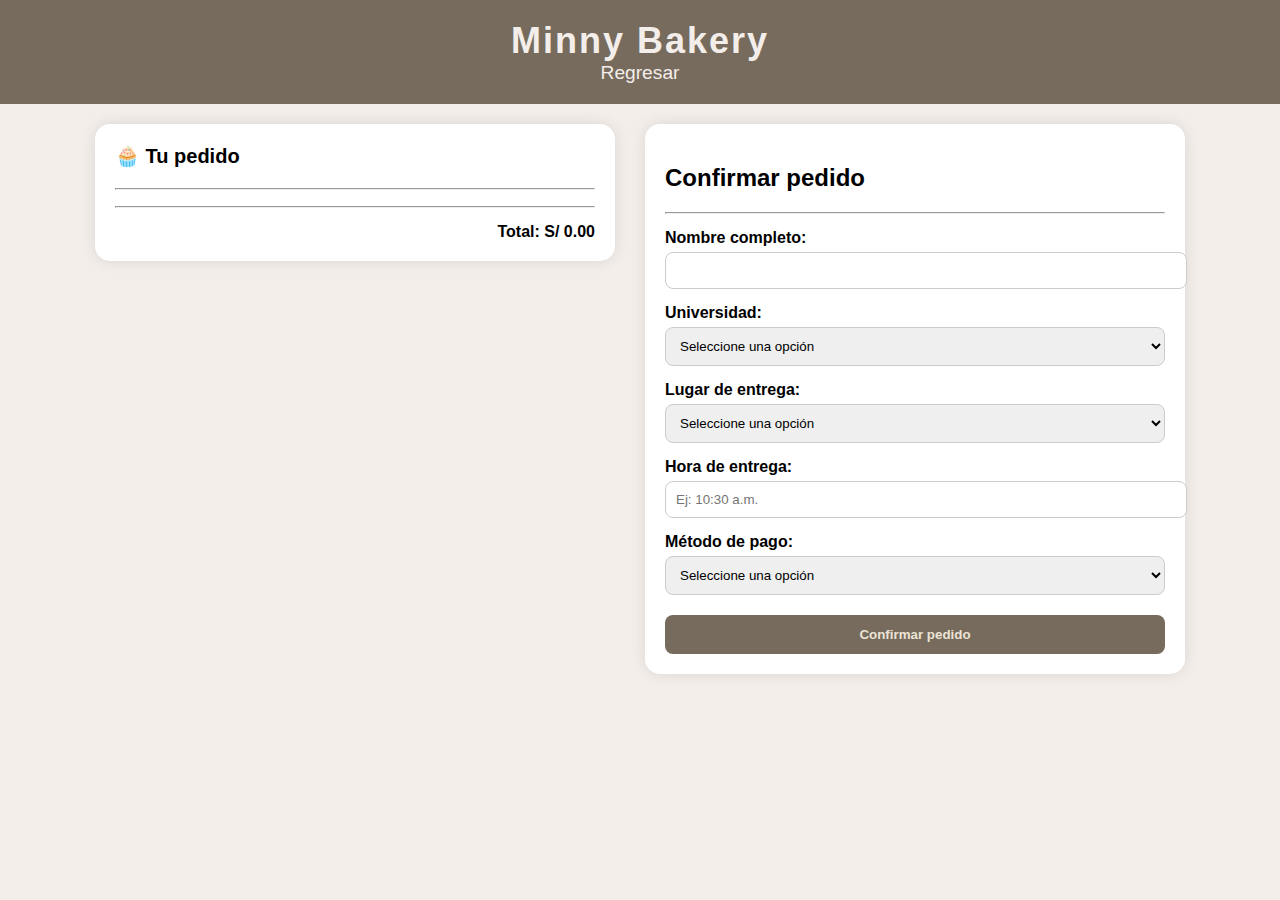
==== cart.html @ dd49f613 "cart.html" ====
<!DOCTYPE html>
<html lang="es">
<head>
  <meta charset="UTF-8">
  <meta http-equiv="X-UA-Compatible" content="IE=7">
  <meta name="viewport" content="width=device-width, initial-scale=1.0">
  <title>Confirmar Compra - Minny Bakery</title>
  <link rel="stylesheet" href="cart.css">
  <link rel="shortcut icon" href="imgs/favico.ico" type="image/x-icon">
</head>
<body>

  <header>
    <h1>Minny Bakery</h1>
    <a href="index.html">Regresar</a>
  </header>

  <!-- Resumen del carrito -->
  <div class="main-container">
    <div class="cart-summary">
      <h3>🧁 Tu pedido</h3>
      <hr>
      <ul id="resumen-carrito"></ul>
      <hr>
      <div class="total" id="total-carrito"></div>
    </div>
    
    <!-- Formulario de confirmación -->
    <form id="confirmar-form">
      <h2>Confirmar pedido</h2>
      <hr>
      <label for="nombre">Nombre completo:</label>
      <input type="text" id="nombre" required>
      
      <label for="universidad">Universidad:</label>
      <select id="universidad" required>
        <option value="">Seleccione una opción</option>
        <option value="UPN (Sede Chorrillos)">UPN (Sede Chorrillos)</option>
        <option value="Universidad Autónoma">Universidad Autónoma</option>
      </select>
      
      <label for="entrega">Lugar de entrega:</label>
      <select id="entrega" required>
        <option value="">Seleccione una opción</option>
        <option value="Cafetería">Cafetería</option>
        <option value="Aula">Aula</option>
      </select>
      
      <div id="aula-especifico">
        <label for="aula">Especifique el aula:</label>
        <input type="text" id="aula">
      </div>

      <label for="hora">Hora de entrega:</label>
        <input type="text" id="hora" placeholder="Ej: 10:30 a.m." required>

      <label for="pago">Método de pago:</label>
        <select id="pago" required>
          <option value="">Seleccione una opción</option>
          <option value="Yape/Plin">Yape / Plin</option>
          <option value="Efectivo">Efectivo</option>
        </select>
      
      <button type="submit">Confirmar pedido</button>
    </form>
  </div>

<script src="cart.js"></script>
</body>
</html>
---- cart.css ----
body {
    font-family: 'Work Sans', sans-serif;
    background-color: #F3EEEA;
    margin: 0;
}

header {
    background-color: #776B5D;
    text-align: center;
    margin-bottom: 20px;
    padding: 20px;
}

header h1 {
    font-size: 36px;
    color: #F3EEEA;
    margin: 0;
    font-weight: 800;
    letter-spacing: 2px;
}

header a {
    color: #F3EEEA;
    text-decoration: none;
    transition: 0.3s ease;
    font-size: 1.2rem;
}

header a:hover {
    color: #EBE3D5;
    text-decoration: underline;
}

.main-container {
    display: flex;
    flex-direction: row;
    gap: 30px;
    justify-content: center;
}

.cart-summary {
    background-color: #fff;
    padding: 20px;
    border-radius: 15px;
    box-shadow: 0 0 15px rgba(0,0,0,0.1);
    max-width: 500px;
    width: 480px;
    height: fit-content;
}

.cart-summary h3 {
    margin-top: 0;
    font-size: 20px;
}

.cart-summary ul {
    list-style: none;
    padding-left: 0;
    }

.cart-summary li {
    margin-bottom: 8px;
    display: flex;
    justify-content: space-between;
}

.cart-summary .total {
    margin-top: 15px;
    font-weight: bold;
    font-size: 16px;
    text-align: right;
}

form {
    background: white;
    padding: 20px;
    border-radius: 15px;
    box-shadow: 0 0 15px rgba(0,0,0,0.1);
    max-width: 500px;
    flex-grow: 1;
    }

label {
    display: block;
    margin-top: 15px;
    font-weight: bold;
    }
    
    input, select {
        width: 100%;
        padding: 10px;
        border-radius: 8px;
        border: 1px solid #ccc;
        margin-top: 5px;
    }
    
    #aula-especifico {
        display: none;
    }
    
    button {
        margin-top: 20px;
        padding: 12px;
        width: 100%;
        background-color: #776B5D;
        color: #EBE3D5;
        font-weight: bold;
        border: none;
        border-radius: 8px;
        cursor: pointer;
        transition: 0.3s ease;
    }
    
    button:hover {
        background-color: #EBE3D5;
        color: #776B5D;
    }

    #confirmar-form {
        margin-bottom: 20px;
    }

@media (max-width: 768px) {
    .main-container {
        flex-direction: column;
        align-items: center;
    }

    .cart-summary {
        width: 80%;
    }

    #confirmar-form {
        width: 80%;
    }
}
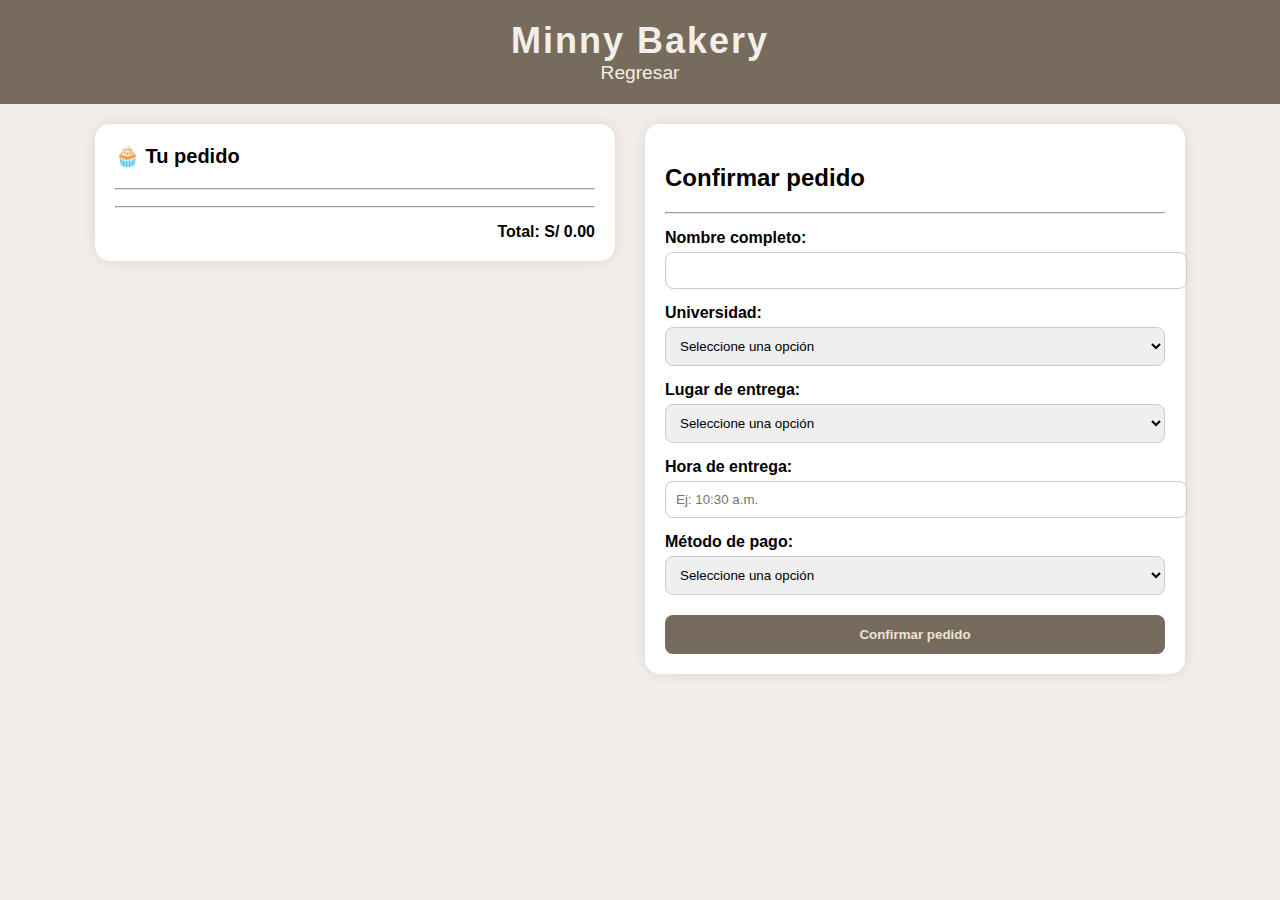
==== commit 1c0d1114: "cart.html" ====
--- a/cart.html
+++ b/cart.html
@@ -4,7 +4,7 @@
   <meta charset="UTF-8">
   <meta http-equiv="X-UA-Compatible" content="IE=7">
   <meta name="viewport" content="width=device-width, initial-scale=1.0">
-  <title>Confirmar Compra - Minny Bakery</title>
+  <title>Carrito - M&Cookies</title>
   <link rel="stylesheet" href="cart.css">
   <link rel="shortcut icon" href="imgs/favico.ico" type="image/x-icon">
 </head>
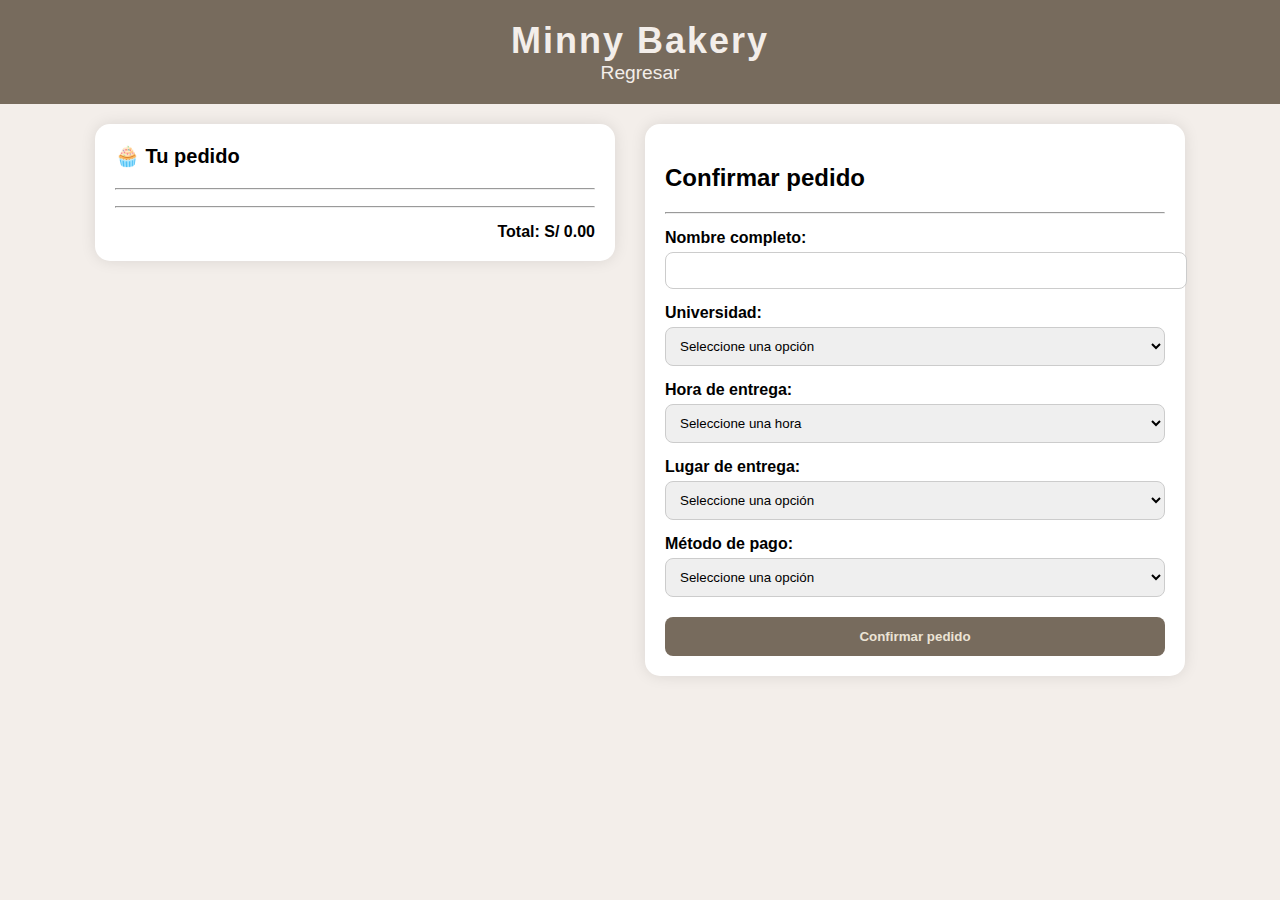
==== commit 7d2c821e: "cart.html" ====
--- a/cart.html
+++ b/cart.html
@@ -38,6 +38,14 @@
         <option value="UPN (Sede Chorrillos)">UPN (Sede Chorrillos)</option>
         <option value="Universidad Autónoma">Universidad Autónoma</option>
       </select>
+
+      
+      <div id="hora-container">
+        <label for="hora">Hora de entrega:</label>
+        <select id="hora" required>
+          <option value="">Seleccione una hora</option>
+        </select>
+      </div>
       
       <label for="entrega">Lugar de entrega:</label>
       <select id="entrega" required>
@@ -50,9 +58,6 @@
         <label for="aula">Especifique el aula:</label>
         <input type="text" id="aula">
       </div>
-
-      <label for="hora">Hora de entrega:</label>
-        <input type="text" id="hora" placeholder="Ej: 10:30 a.m." required>
 
       <label for="pago">Método de pago:</label>
         <select id="pago" required>
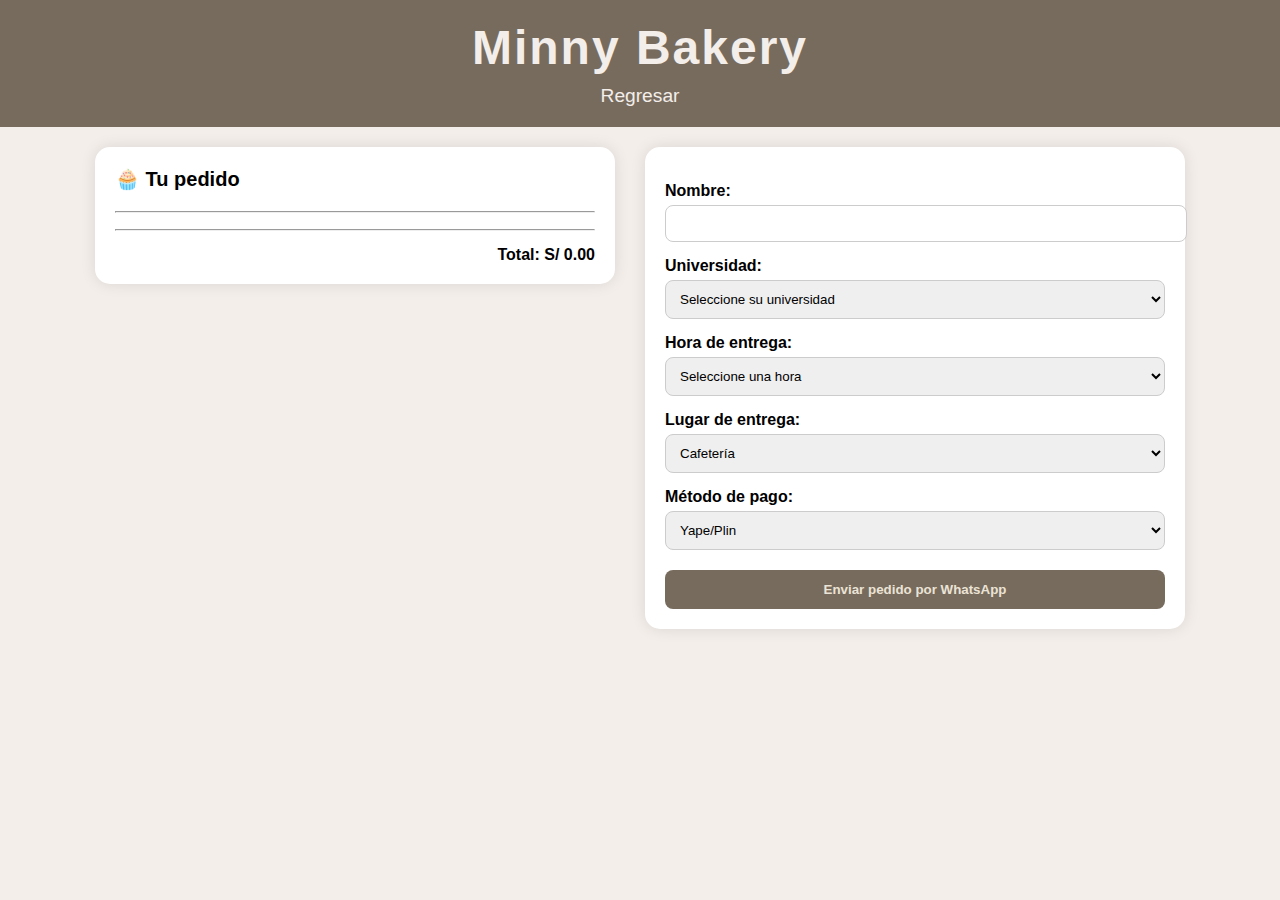
==== commit c10b3a47: "cart.html" ====
--- a/cart.html
+++ b/cart.html
@@ -27,47 +27,38 @@
     
     <!-- Formulario de confirmación -->
     <form id="confirmar-form">
-      <h2>Confirmar pedido</h2>
-      <hr>
-      <label for="nombre">Nombre completo:</label>
-      <input type="text" id="nombre" required>
-      
-      <label for="universidad">Universidad:</label>
-      <select id="universidad" required>
-        <option value="">Seleccione una opción</option>
-        <option value="UPN (Sede Chorrillos)">UPN (Sede Chorrillos)</option>
-        <option value="Universidad Autónoma">Universidad Autónoma</option>
-      </select>
+    <label for="nombre">Nombre:</label>
+    <input type="text" id="nombre" required />
 
-      
-      <div id="hora-container">
-        <label for="hora">Hora de entrega:</label>
-        <select id="hora" required>
-          <option value="">Seleccione una hora</option>
-        </select>
-      </div>
-      
-      <label for="entrega">Lugar de entrega:</label>
-      <select id="entrega" required>
-        <option value="">Seleccione una opción</option>
-        <option value="Cafetería">Cafetería</option>
-        <option value="Aula">Aula</option>
-      </select>
-      
-      <div id="aula-especifico">
-        <label for="aula">Especifique el aula:</label>
-        <input type="text" id="aula">
-      </div>
+    <label for="universidad">Universidad:</label>
+    <select id="universidad" required>
+      <option value="">Seleccione su universidad</option>
+      <option value="UPN (Sede Chorrillos)">UPN (Sede Chorrillos)</option>
+      <option value="Universidad Autónoma">Universidad Autónoma</option>
+    </select>
 
-      <label for="pago">Método de pago:</label>
-        <select id="pago" required>
-          <option value="">Seleccione una opción</option>
-          <option value="Yape/Plin">Yape / Plin</option>
-          <option value="Efectivo">Efectivo</option>
-        </select>
-      
-      <button type="submit">Confirmar pedido</button>
-    </form>
+    <label for="hora">Hora de entrega:</label>
+    <select id="hora" required>
+      <option value="">Seleccione una hora</option>
+    </select>
+
+    <label for="entrega">Lugar de entrega:</label>
+    <select id="entrega" required>
+      <option value="Cafetería">Cafetería</option>
+      <option value="Puerta">Puerta</option>
+      <option value="Aula">Aula</option>
+    </select>
+
+    <input type="text" id="aula-especifico" placeholder="Especifique aula" style="display: none;" />
+
+    <label for="pago">Método de pago:</label>
+    <select id="pago" required>
+      <option value="Yape/Plin">Yape/Plin</option>
+      <option value="Efectivo">Efectivo</option>
+    </select>
+
+    <button type="submit">Enviar pedido por WhatsApp</button>
+  </form>
   </div>
 
 <script src="cart.js"></script>
--- a/cart.css
+++ b/cart.css
@@ -17,6 +17,8 @@
     margin: 0;
     font-weight: 800;
     letter-spacing: 2px;
+    margin-bottom: 10px;
+    font-size: 3rem;
 }
 
 header a {
@@ -59,10 +61,15 @@
     }
 
 .cart-summary li {
-    margin-bottom: 8px;
+    background-color: #EFEFEF;
+    padding: 1rem;
+    border-radius: 10px;
+    margin-bottom: 1rem;
     display: flex;
     justify-content: space-between;
 }
+
+.cart-summary li:hover {cursor: pointer;}
 
 .cart-summary .total {
     margin-top: 15px;
@@ -121,6 +128,9 @@
     }
 
 @media (max-width: 768px) {
+    header h1 {font-size: 2rem;}
+    header a {margin-top: 16px;}
+
     .main-container {
         flex-direction: column;
         align-items: center;
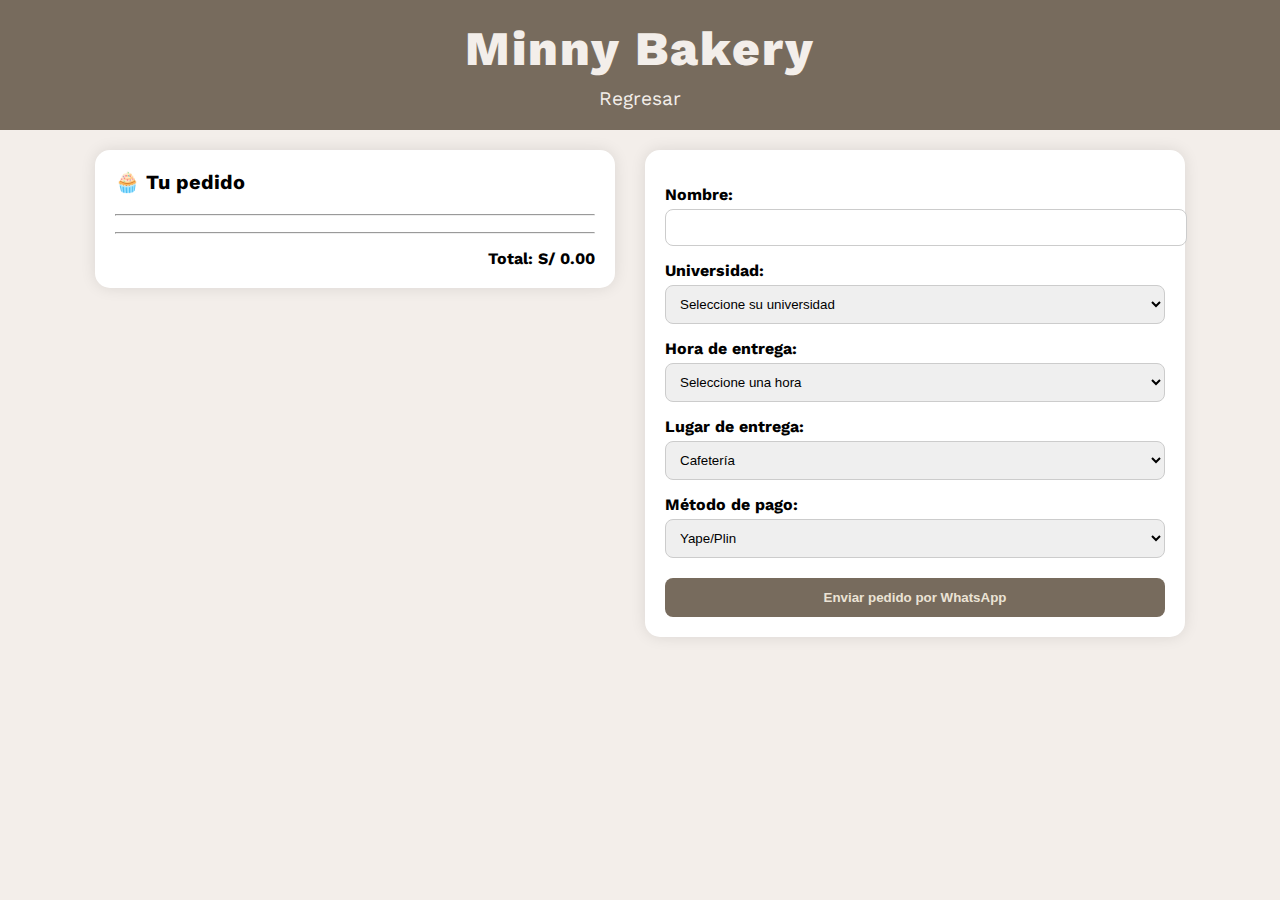
==== commit 71edc412: "cart.html" ====
--- a/cart.html
+++ b/cart.html
@@ -1,11 +1,14 @@
 <!DOCTYPE html>
 <html lang="es">
 <head>
-  <meta charset="UTF-8">
+   <meta charset="UTF-8">
   <meta http-equiv="X-UA-Compatible" content="IE=7">
   <meta name="viewport" content="width=device-width, initial-scale=1.0">
   <title>Carrito - M&Cookies</title>
   <link rel="stylesheet" href="cart.css">
+  <link href="https://fonts.googleapis.com/css2?family=Work+Sans:ital,wght@0,500;1,500&display=swap" rel="stylesheet">
+  <link rel="preconnect" href="https://fonts.gstatic.com" crossorigin>
+  <link rel="preconnect" href="https://fonts.googleapis.com">
   <link rel="shortcut icon" href="imgs/favico.ico" type="image/x-icon">
 </head>
 <body>
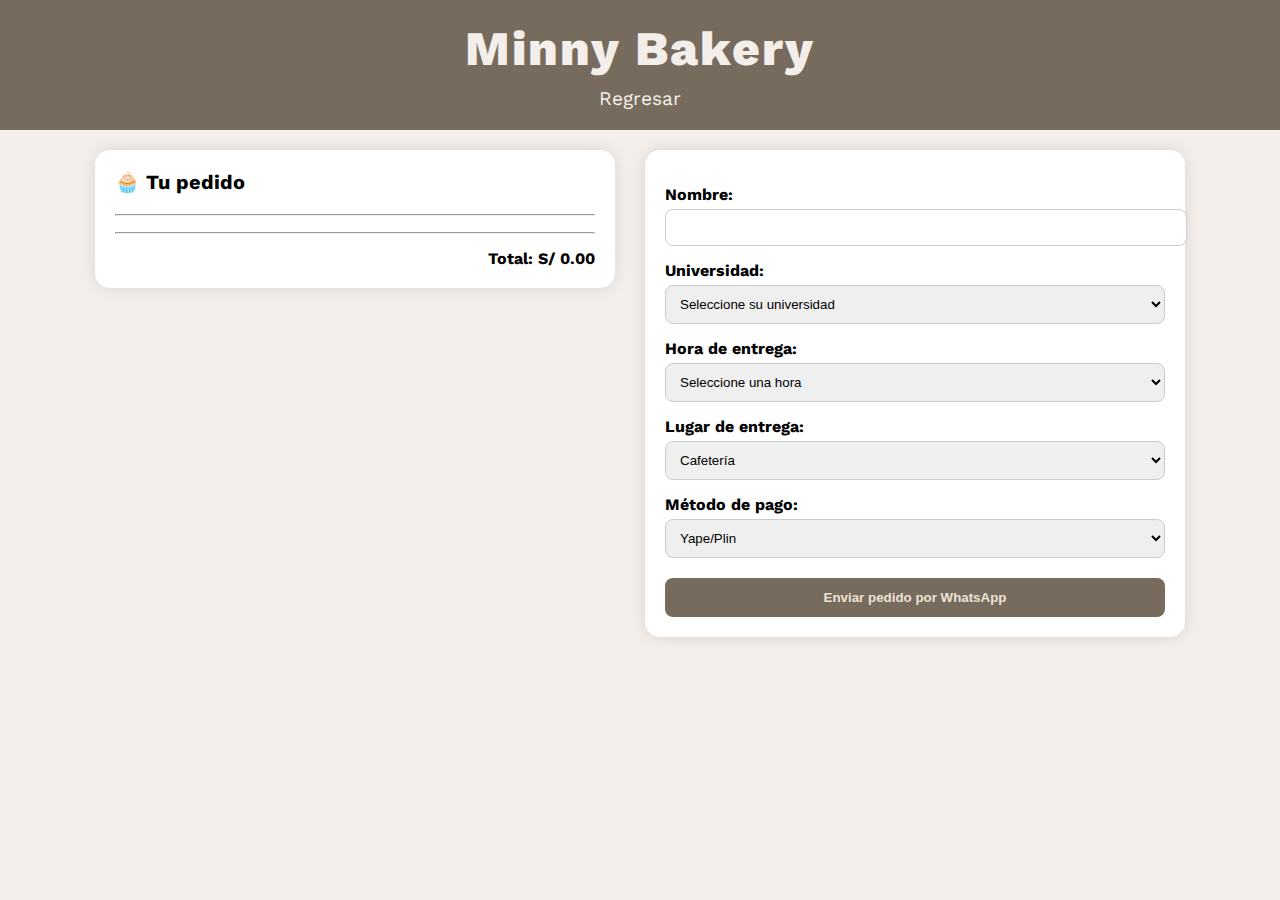
==== commit 10f4aa15: "cart.html" ====
--- a/cart.html
+++ b/cart.html
@@ -48,7 +48,6 @@
     <label for="entrega">Lugar de entrega:</label>
     <select id="entrega" required>
       <option value="Cafetería">Cafetería</option>
-      <option value="Puerta">Puerta</option>
       <option value="Aula">Aula</option>
     </select>
 
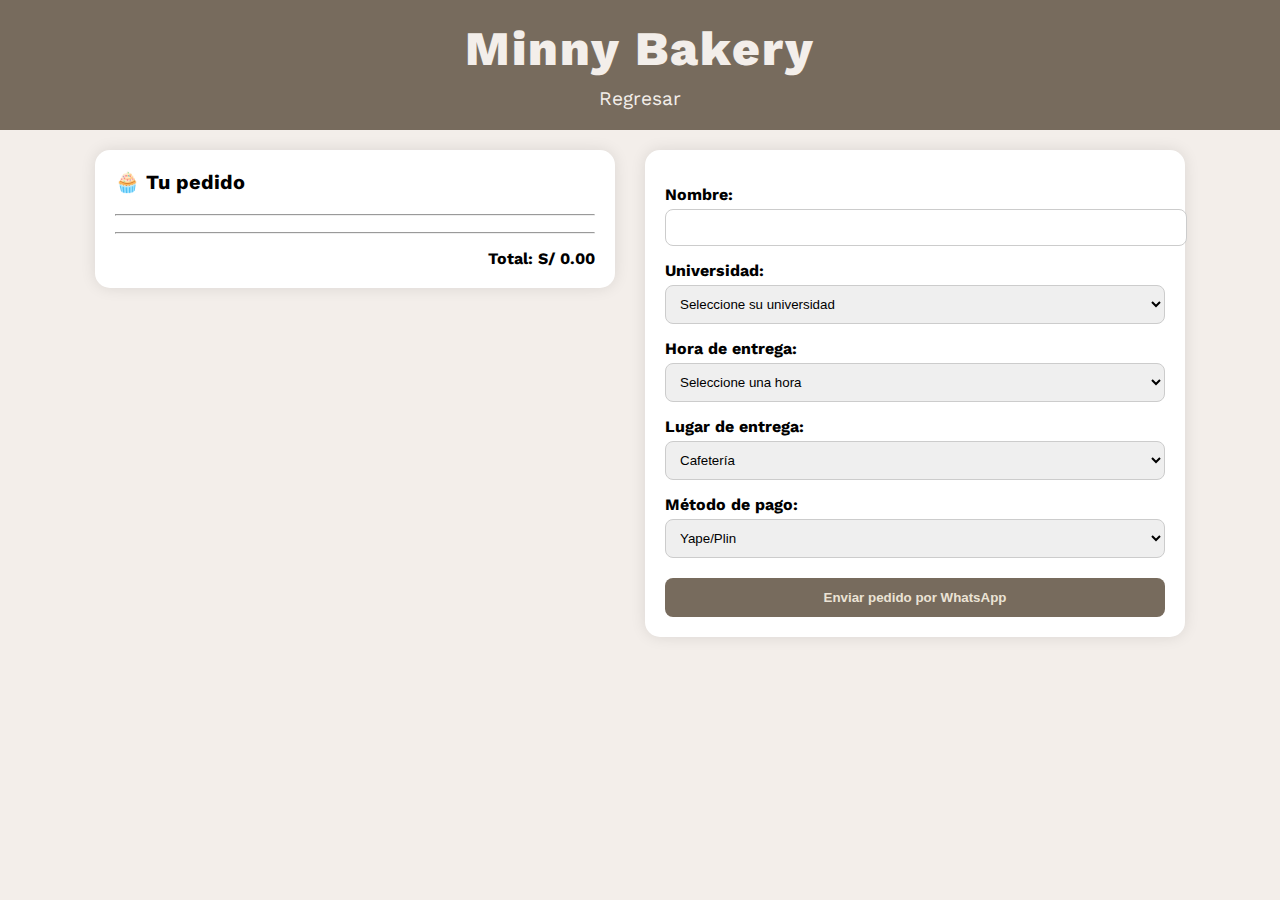
==== commit 99ffd271: "cart.html" ====
--- a/cart.html
+++ b/cart.html
@@ -5,10 +5,10 @@
   <meta http-equiv="X-UA-Compatible" content="IE=7">
   <meta name="viewport" content="width=device-width, initial-scale=1.0">
   <title>Carrito - M&Cookies</title>
-  <link rel="stylesheet" href="cart.css">
   <link href="https://fonts.googleapis.com/css2?family=Work+Sans:ital,wght@0,500;1,500&display=swap" rel="stylesheet">
   <link rel="preconnect" href="https://fonts.gstatic.com" crossorigin>
   <link rel="preconnect" href="https://fonts.googleapis.com">
+  <link rel="stylesheet" href="cart.css">
   <link rel="shortcut icon" href="imgs/favico.ico" type="image/x-icon">
 </head>
 <body>
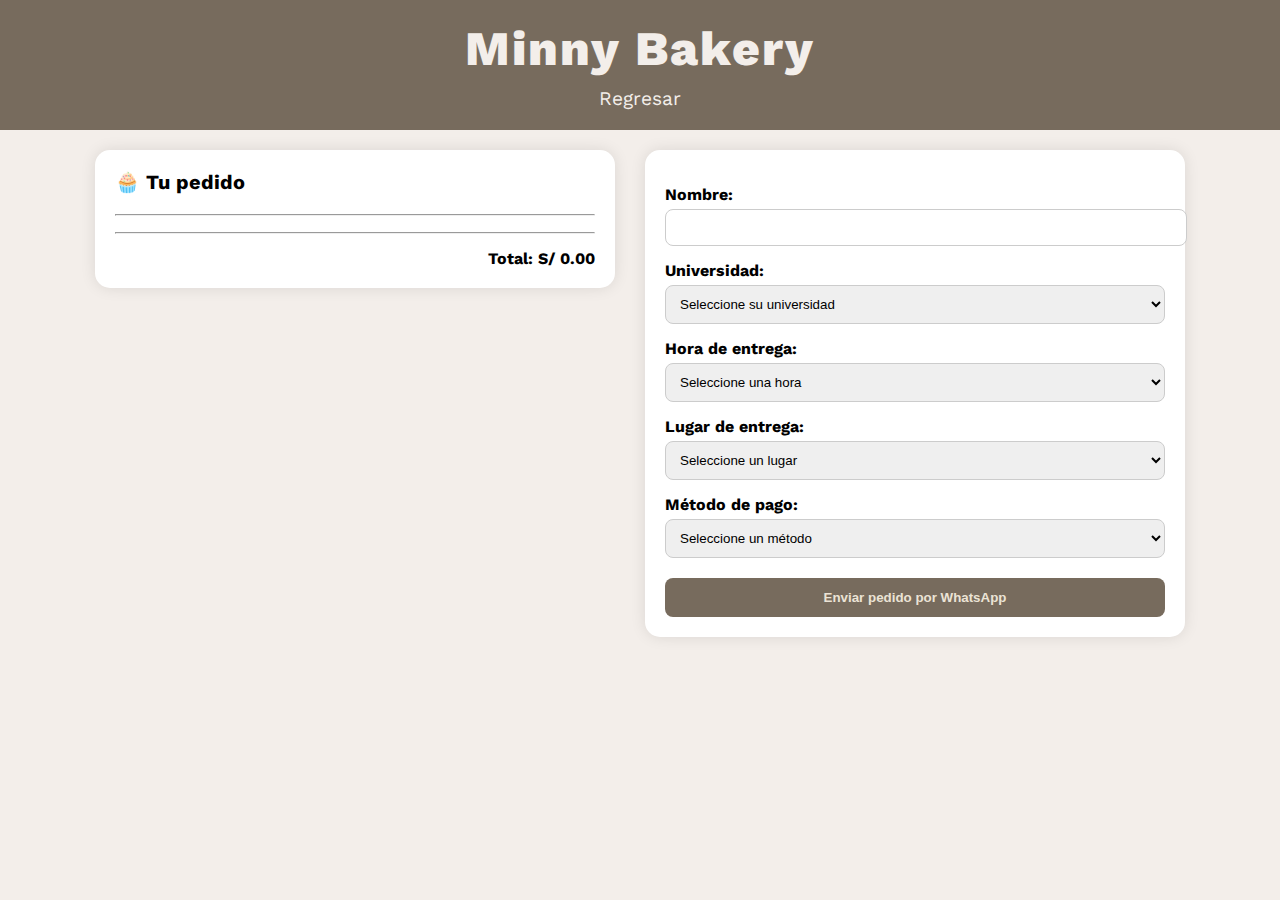
==== commit 951f396b: "cart.html" ====
--- a/cart.html
+++ b/cart.html
@@ -47,6 +47,7 @@
 
     <label for="entrega">Lugar de entrega:</label>
     <select id="entrega" required>
+      <option value="">Seleccione un lugar</option>
       <option value="Cafetería">Cafetería</option>
       <option value="Aula">Aula</option>
     </select>
@@ -55,6 +56,7 @@
 
     <label for="pago">Método de pago:</label>
     <select id="pago" required>
+      <option value="">Seleccione un método</option>
       <option value="Yape/Plin">Yape/Plin</option>
       <option value="Efectivo">Efectivo</option>
     </select>
